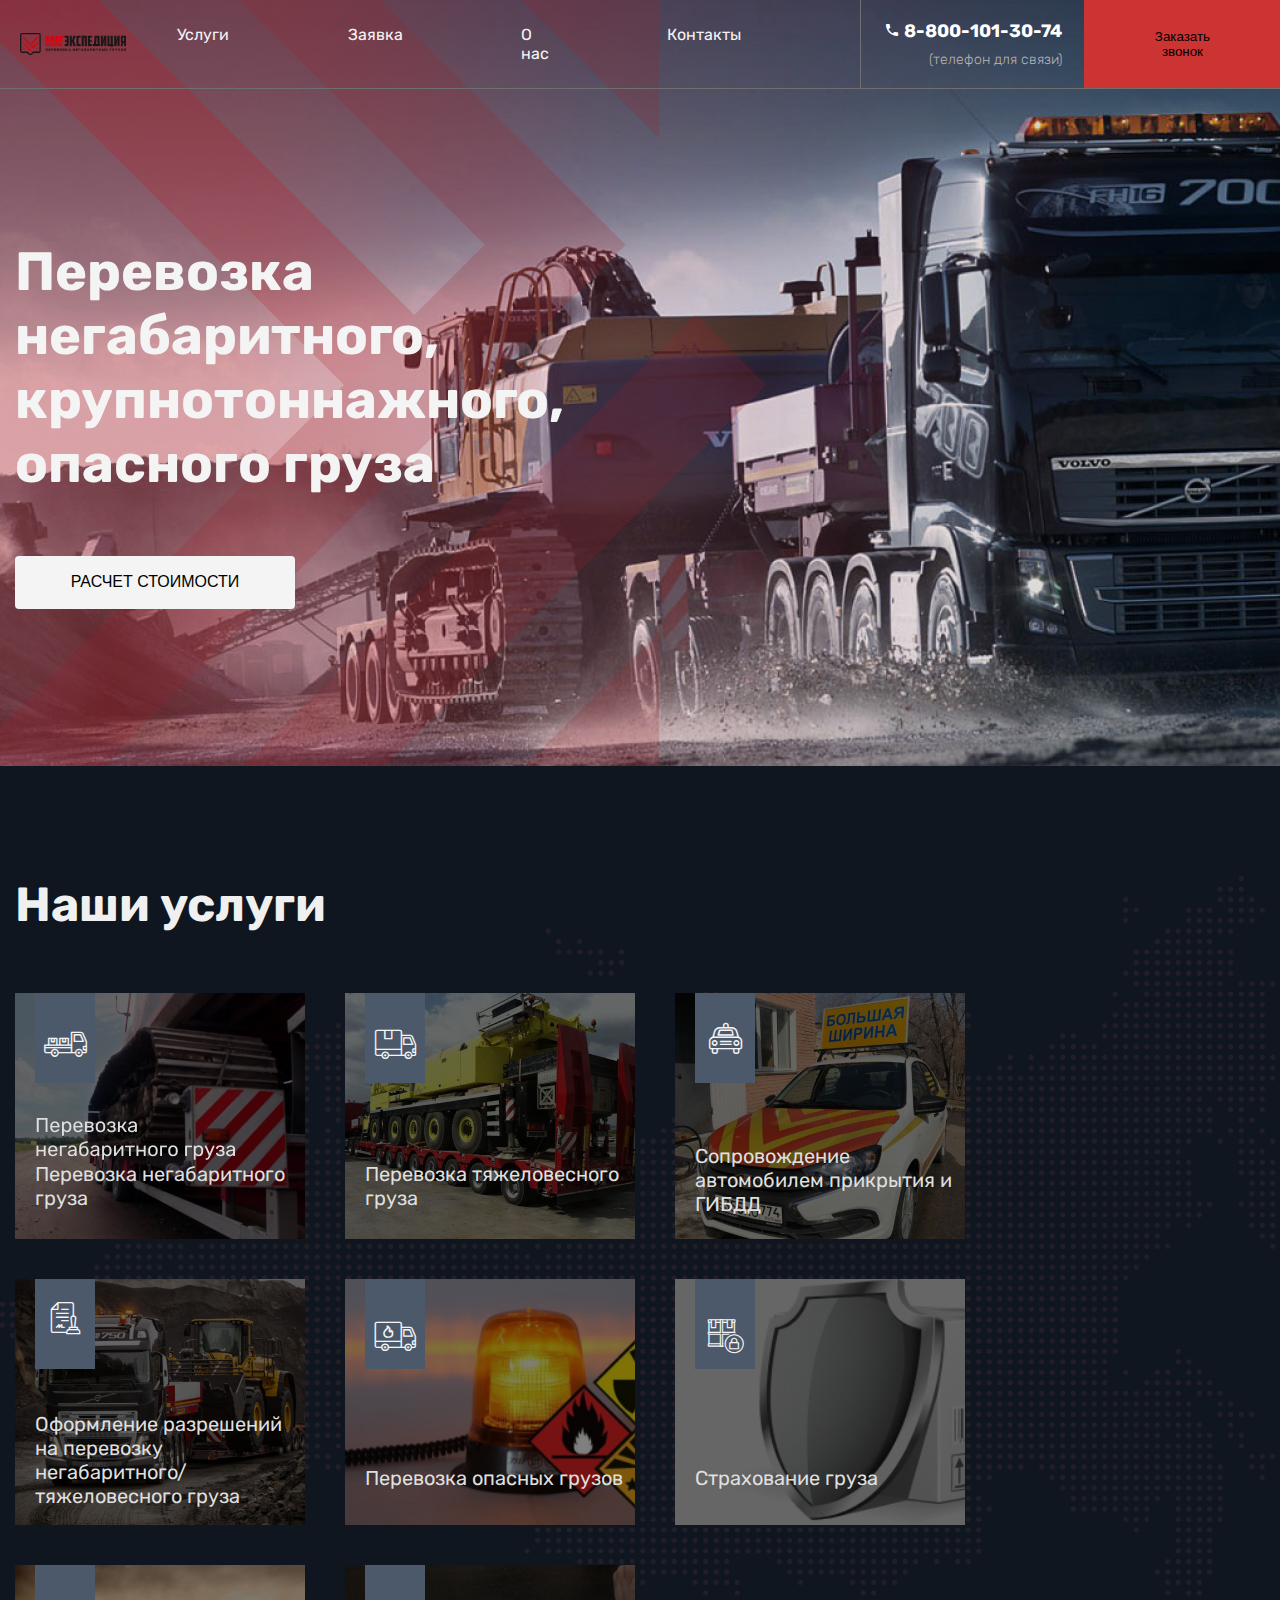
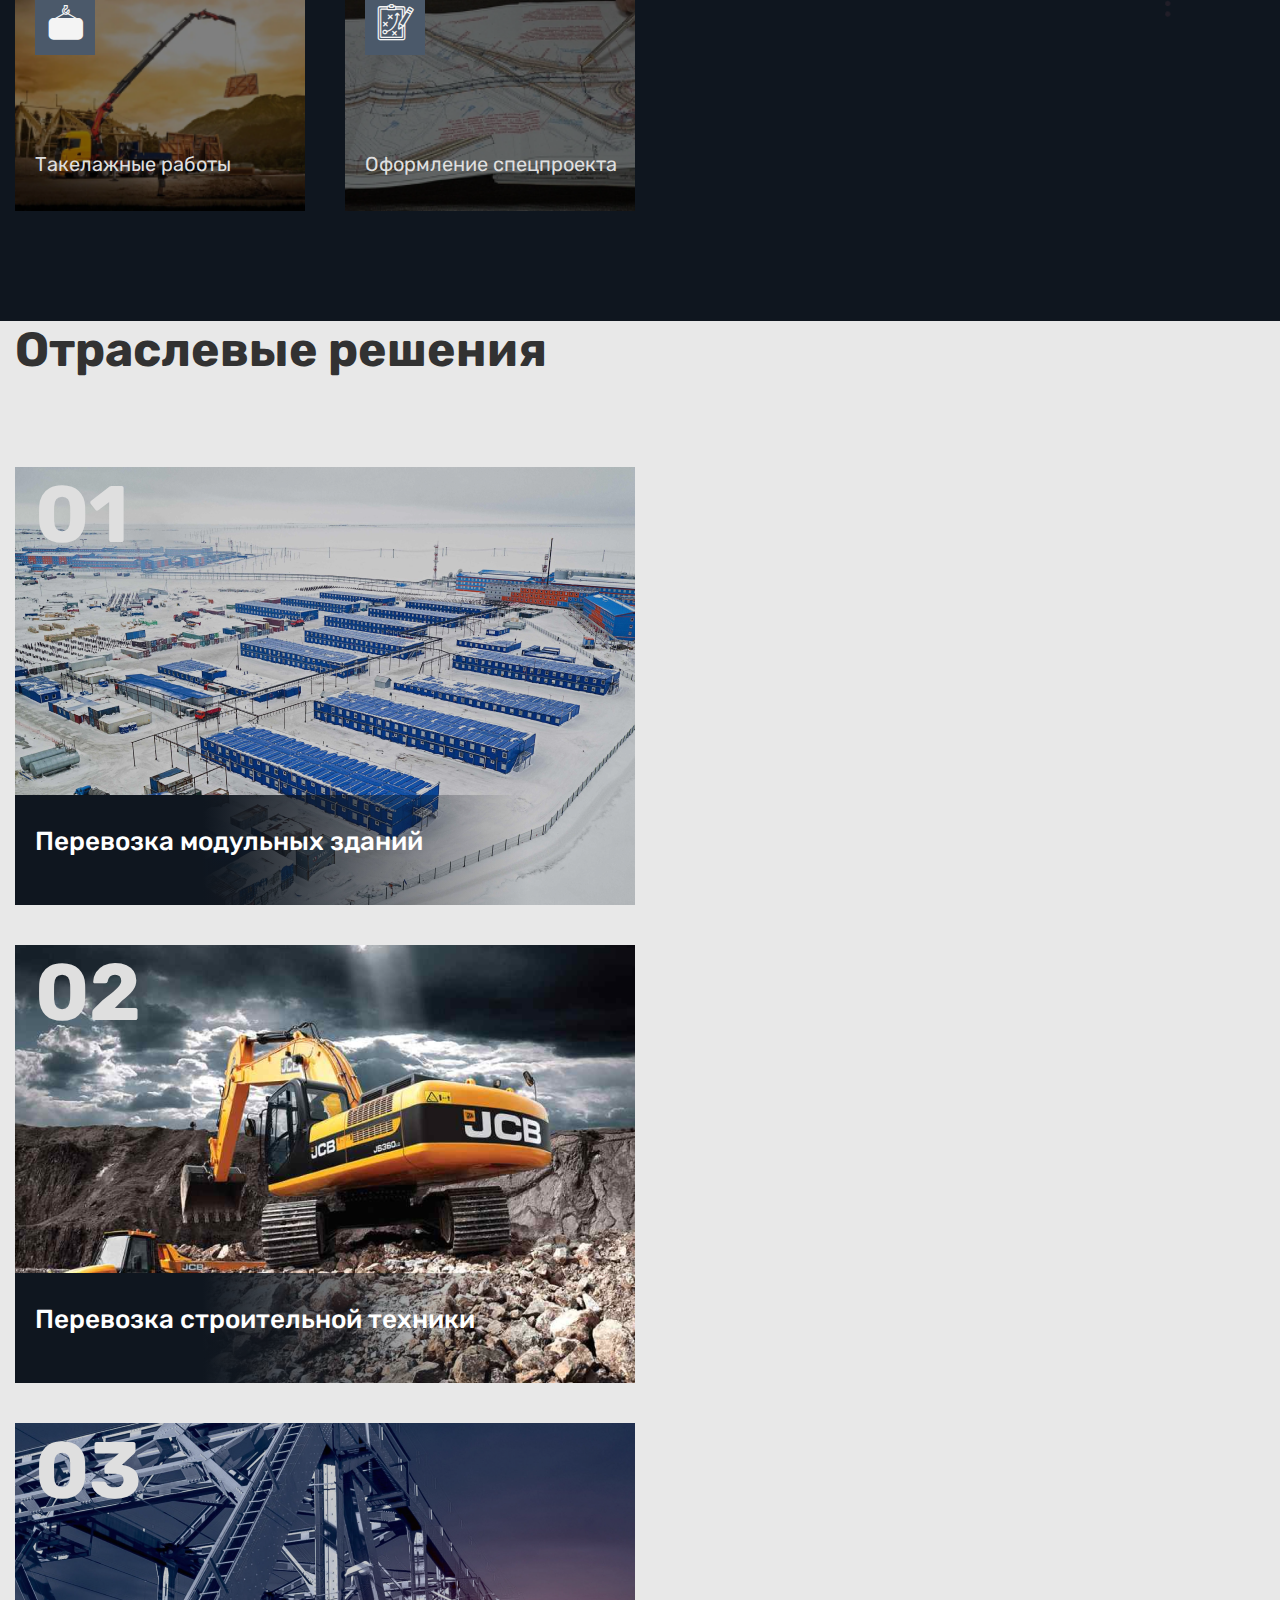
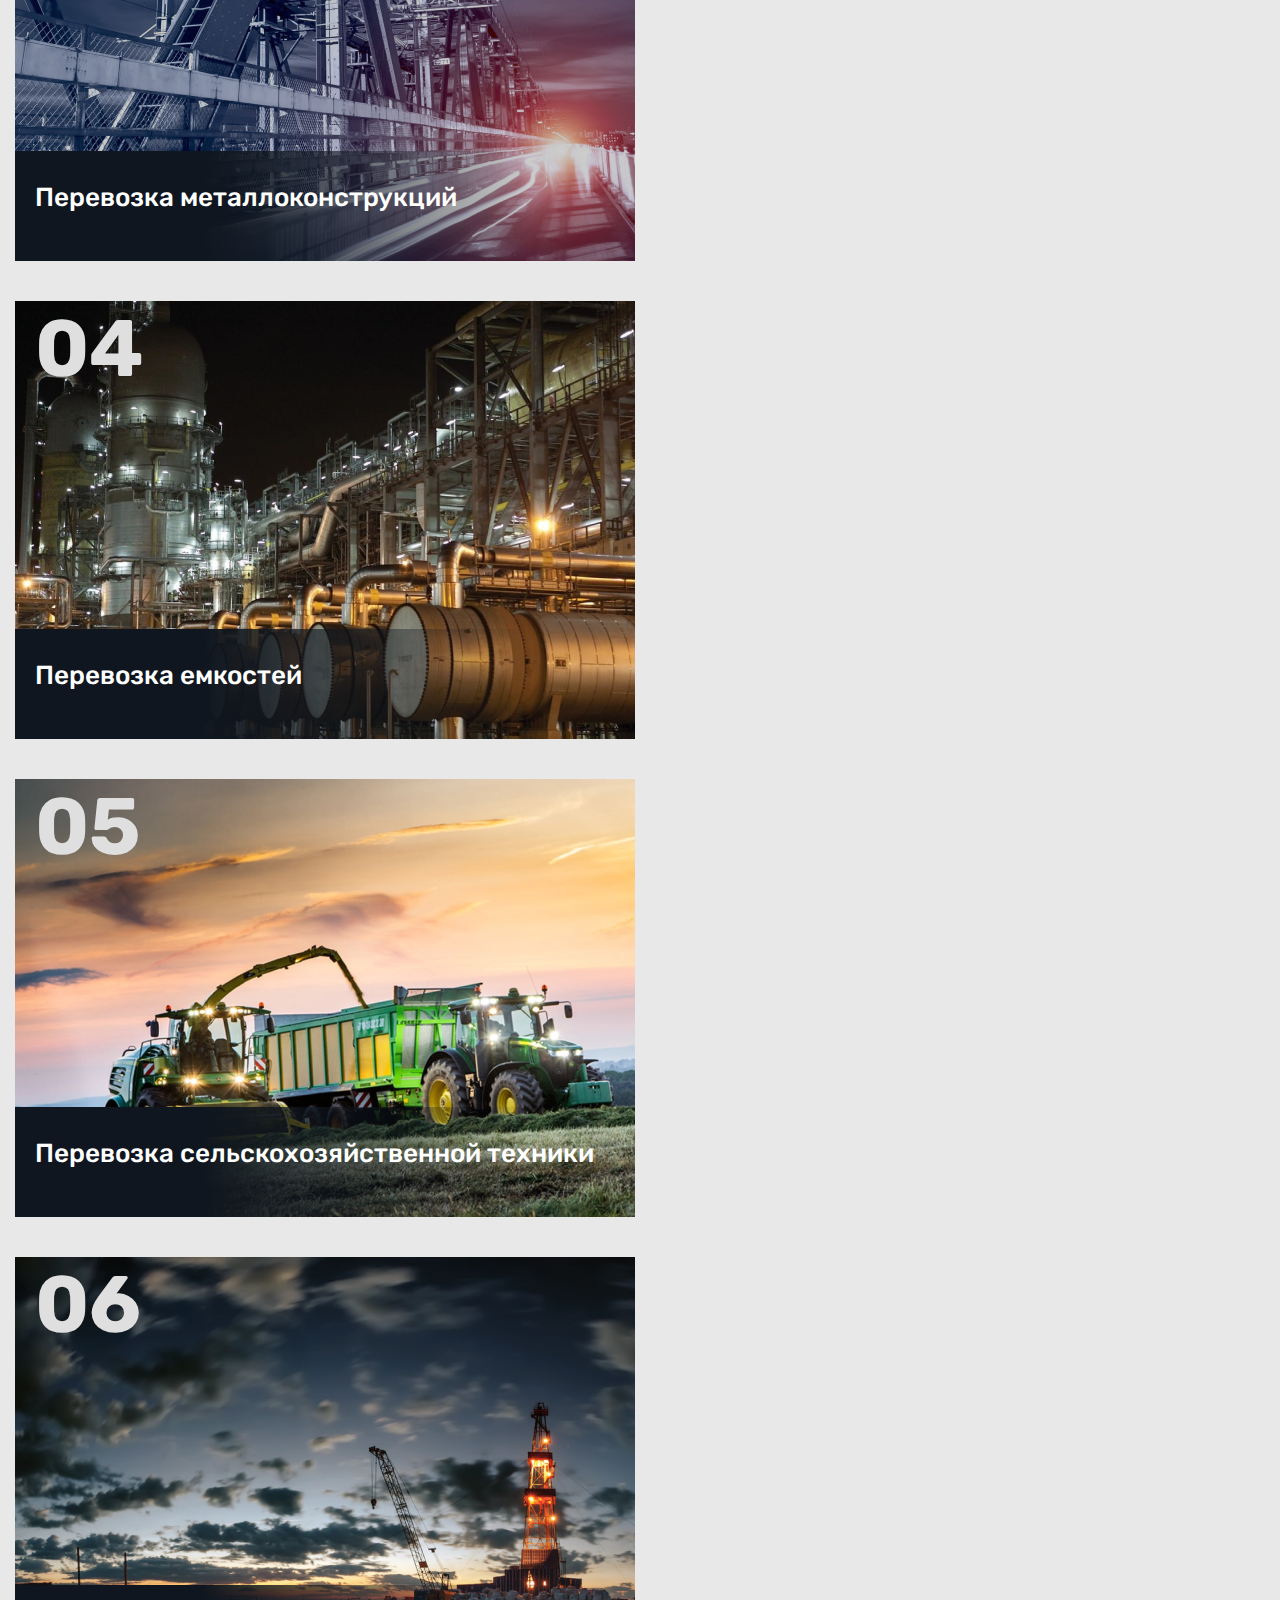
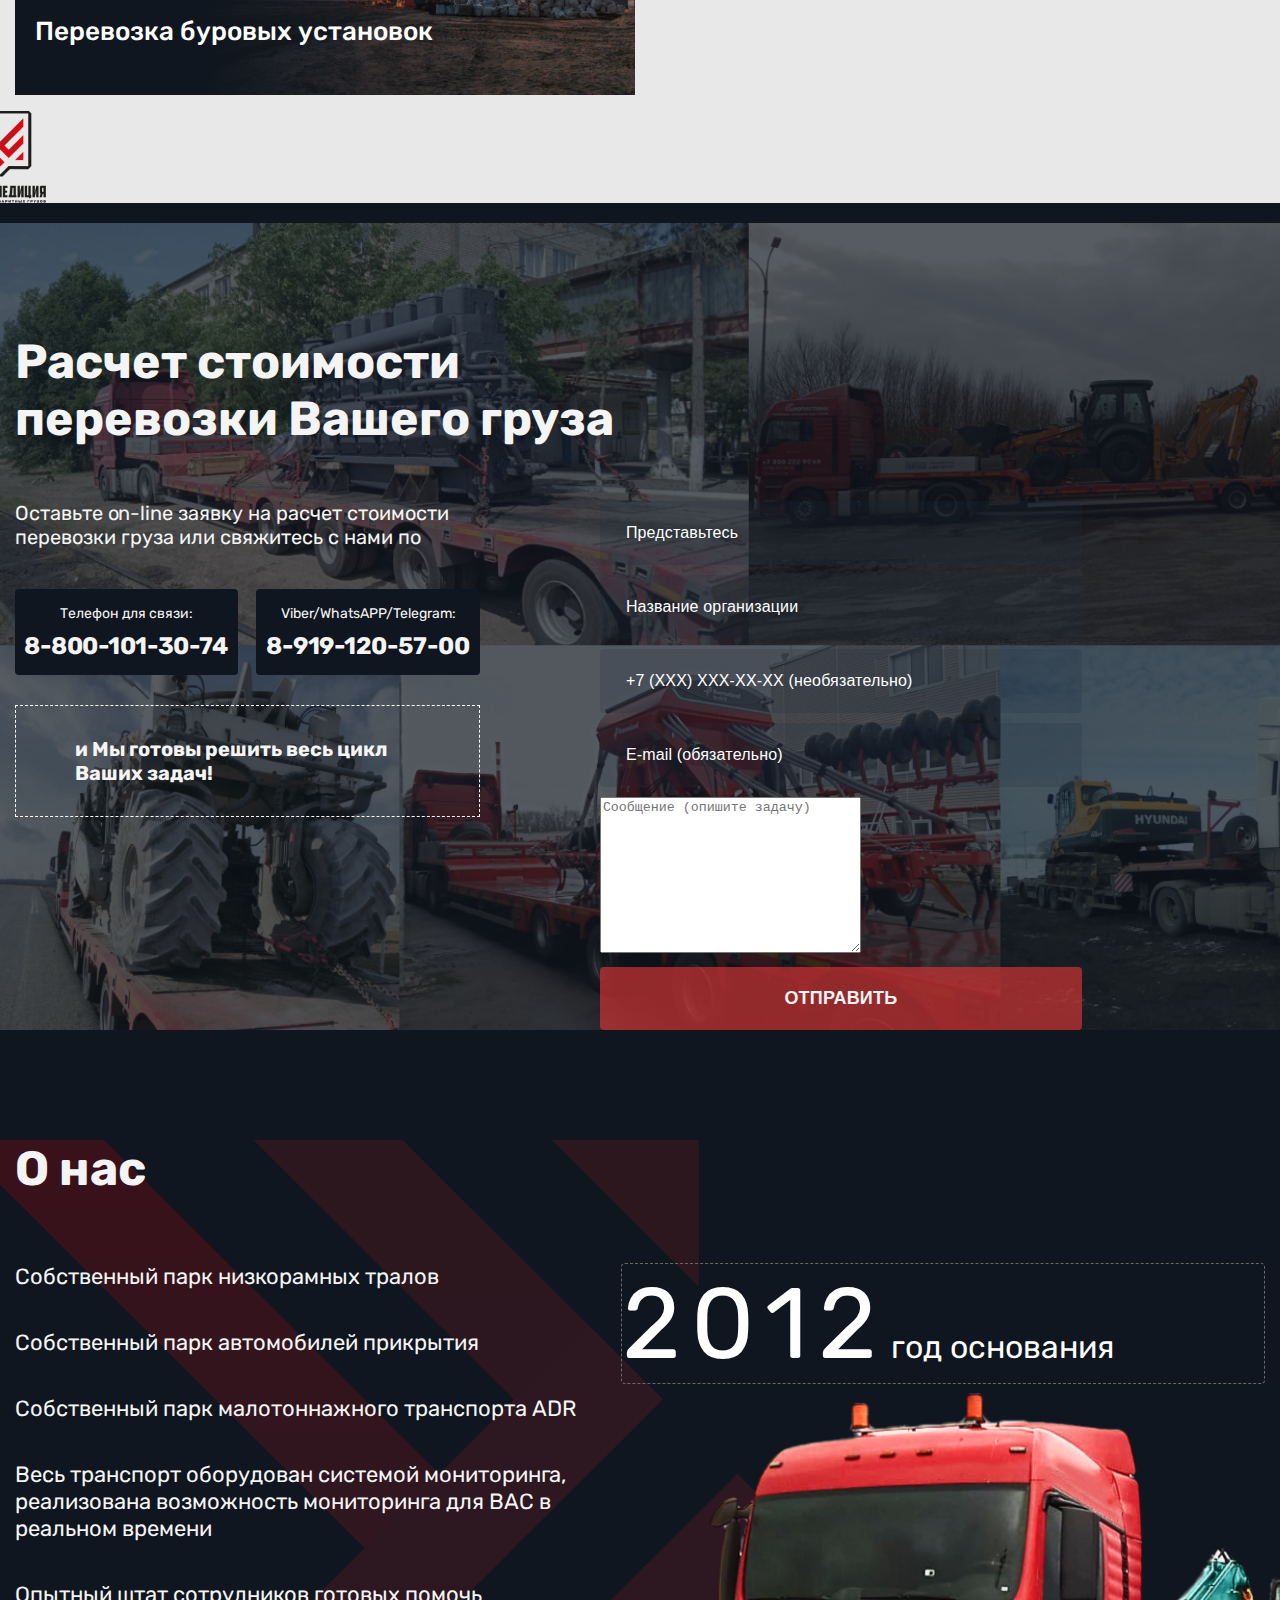
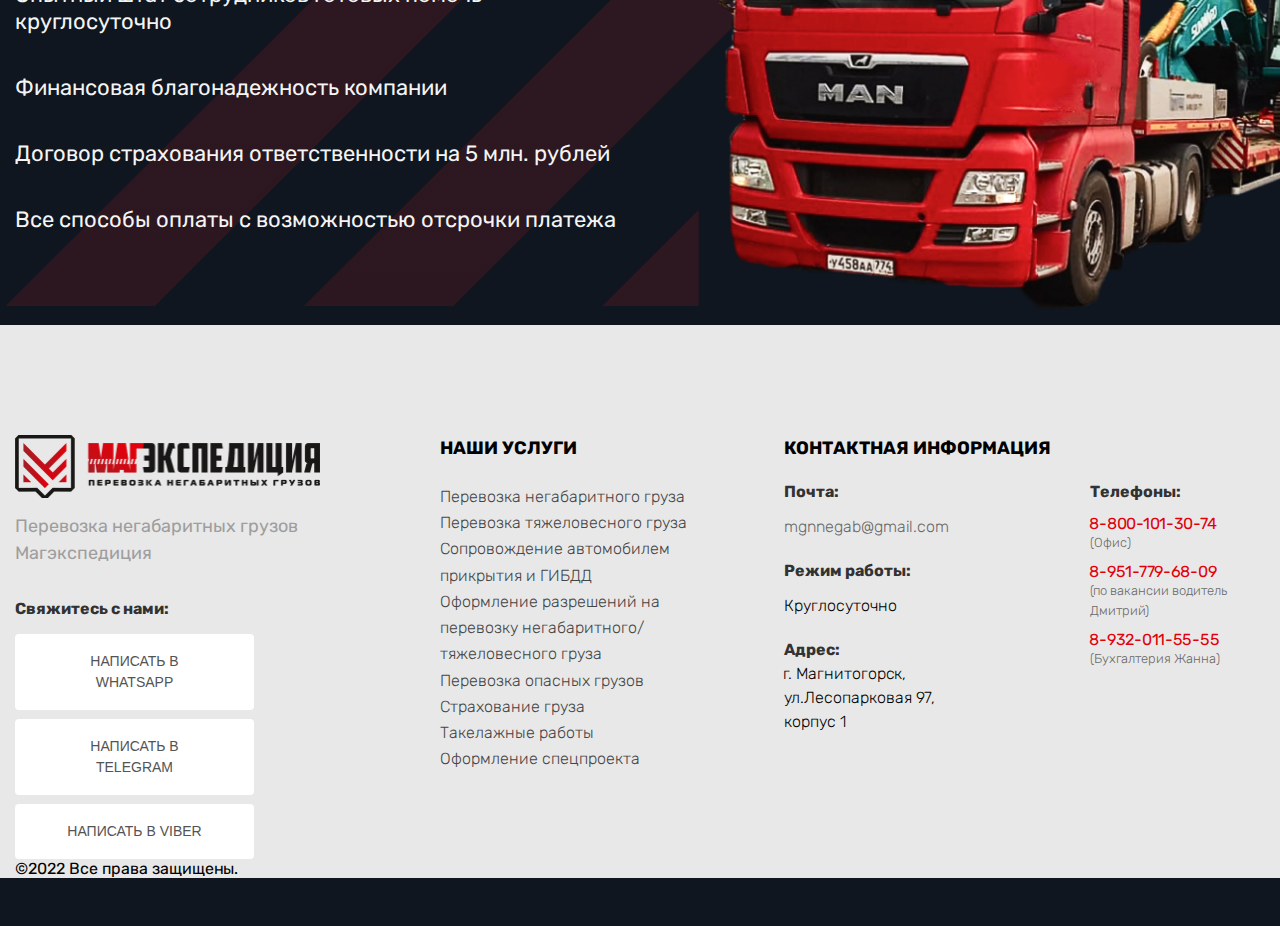
==== index.html @ 3a66a3f2 "add_project" ====
<!DOCTYPE html>
<html lang="en">

<head>
    <meta charset="UTF-8">
    <meta name="viewport" content="width=device-width, initial-scale=1.0">
    <title>Document</title>
    <link rel="stylesheet" href="./style.css">
</head>

<body>
    <header>
        <div class="header_main">
            <div class="header_main_left">
                <a class="header_logo" href="#"><img src="./assets/image/logo_track.png" alt="logo"></a>
                <div class="header_menu">
                    <ul>
                        <li><a href="#">Услуги</a></li>
                        <li><a href="#">Заявка</a></li>
                        <li><a href="#">О нас</a></li>
                        <li><a href="#">Контакты</a></li>
                    </ul>
                </div>

            </div>
            <div class="header_main_right">
                <div class="header_phone">
                    <a href="tel:8-800-101-30-74">
                        <i class="icon-phone"></i>
                        <span class="phone_number">8-800-101-30-74</span>
                    </a>
                    <a class="phone_text" href="tel:8-800-101-30-74">(телефон для связи)</a>
                </div>
                <button class="call_back">Заказать звонок</button>

            </div>
        </div>
    </header>
    <section class="transportation" style="background-image: url(./assets/image/expedition.png);">
        <div class="container">
            <div class="transportation_main">
                <h1 class="transportation—title">Перевозка негабаритного, крупнотоннажного, опасного груза</h1>
                <button class="cost_button">расчет стоимости</button>
            </div>
        </div>
    </section>

    <section class="service">
        <div class="container">
            <div class="service_main">
                <h2 class="service_title">Наши услуги</h2>
                <div class="our_services">
                    <div class="service_box" style="background-image: url(./assets/image/Rectangle332.png);">
                        <i class="icon-noun_cargo_truck service_icon"></i>
                        <span class="service_box_text">Перевозка негабаритного груза</span>
                    </div>
                    <div class="service_box" style="background-image: url(./assets/image/Rectangle334.png);">
                        <i class="icon-noun_delivery service_icon"></i>
                        <span class="service_box_text">Перевозка тяжеловесного груза</span>
                    </div>
                    <div class="service_box" style="background-image: url(./assets/image/Rectangle336.png);">
                        <i class="icon-noun_police service_icon"></i>
                        <span class="service_box_text">Сопровождение автомобилем прикрытия и ГИБДД</span>
                    </div>
                    <div class="service_box" style="background-image: url(./assets/image/Rectangle338.png);">
                        <i class="icon-noun_contract service_icon"></i>
                        <span class="service_box_text">Оформление разрешений на перевозку негабаритного/тяжеловесного
                            груза</span>
                    </div>
                    <div class="service_box" style="background-image: url(./assets/image/Rectangle340.png);">
                        <i class="icon-noun_delivery_2 service_icon"></i>
                        <span class="service_box_text">Перевозка опасных грузов</span>
                    </div>
                    <div class="service_box" style="background-image: url(./assets/image/Rectangle341.png);">
                        <i class="icon-noun_cargo_protection service_icon"></i>
                        <span class="service_box_text">Страхование груза</span>
                    </div>
                    <div class="service_box" style="background-image: url(./assets/image/Rectangle342.png);">
                        <i class="icon-noun_crane service_icon"></i>
                        <span class="service_box_text">Такелажные работы</span>
                    </div>
                    <div class="service_box" style="background-image: url(./assets/image/Rectangle343.png);">
                        <i class="icon-noun_planning service_icon"></i>
                        <span class="service_box_text">Оформление спецпроекта</span>
                    </div>
                </div>
            </div>
        </div>
    </section>

    <section class="industry">
        <div class="container">
            <div class="industry_main">
                <h2 class="industry_title">Отраслевые решения</h2>
                <div class="industry_box">
                    <div class="industry_img" style="background-image: url(./assets/image/modul_1.png);">
                        <strong>01</strong>
                        <span>Перевозка модульных зданий</span>
                    </div>
                    <div class="industry_img" style="background-image: url(./assets/image/modul_2.png);">
                        <strong>02</strong>
                        <span>Перевозка строительной техники</span>
                    </div>
                    <div class="industry_img" style="background-image: url(./assets/image/modul_3.png);">
                        <strong>03</strong>
                        <span>Перевозка металлоконструкций</span>
                    </div>
                    <div class="industry_img" style="background-image: url(./assets/image/modul_4.png);">
                        <strong>04</strong>
                        <span>Перевозка емкостей</span>
                    </div>
                    <div class="industry_img" style="background-image: url(./assets/image/modul_5.png);">
                        <strong>05</strong>
                        <span>Перевозка сельскохозяйственной техники</span>
                    </div>
                    <div class="industry_img" style="background-image: url(./assets/image/modul_6.png);">
                        <strong>06</strong>
                        <span>Перевозка буровых установок</span>
                    </div>
                </div>
                <a class="logo_small" href="#"><img src="./assets/image/logo_mini.png" alt="logo_mini"></a>
            </div>
        </div>
    </section>

    <section class="calculation" style="background-image: url(./assets/image/group_58.png);">
        <div class="container">
            <div class="calculation_box">
                <h2 class="calculation_title">Расчет стоимости перевозки Вашего груза</h2>
                <div class="calculation_box_info">
                    <div class="calculation_box_left">
                        <p>Оставьте on-line заявку на расчет стоимости перевозки груза или свяжитесь с нами по</p>
                        <div class="calculation_phone">
                            <div class="calculation_phone_box">
                                <a class="calculation_phone_title" href="tel:8-800-101-30-74">Телефон для связи:</a>
                                <a class="calculation_phone_number" href="tel:8-800-101-30-74">8-800-101-30-74</a>
                            </div>
                            <div class="calculation_phone_box">
                                <a class="calculation_phone_title"
                                    href="tel:8-919-120-57-00">Viber/WhatsAPP/Telegram:</a>
                                <a class="calculation_phone_number" href="tel:8-919-120-57-00">8-919-120-57-00</a>
                            </div>
                        </div>
                        <div class="ready">
                            <strong>и Мы готовы решить весь цикл Ваших задач!</strong>
                        </div>
                    </div>
                    <div class="calculation_box_right">
                        <div class="input_box">
                            <form action="">
                                <label for=""><input class="input_type" type="text" placeholder="Представьтесь"></label>
                                <label for=""><input class="input_type" type="text"
                                        placeholder="Название организации"></label>
                                <label for=""><input class="input_type" type="tel"
                                        placeholder="+7 (ХХХ) ХХХ-ХХ-ХХ (необязательно)"></label>
                                <label for=""><input class="input_type" type="email"
                                        placeholder="E-mail (обязательно)"></label>
                                <label for=""><textarea name="" id="" cols="30" rows="10"
                                        placeholder="Сообщение (опишите задачу)"></textarea></label>
                            </form>
                        </div>
                        <button class="send">Отправить</button>
                    </div>
                </div>
            </div>
        </div>
    </section>

    <section class="about">
        <div class="container">
            <div class="about_main">
                <h2>О нас</h2>
                <div class="about_box">
                    <div class="about_left">
                        <ul>
                            <li><span>Собственный парк низкорамных тралов</span></li>
                            <li><span>Собственный парк автомобилей прикрытия</span></li>
                            <li><span>Собственный парк малотоннажного транспорта ADR</span></li>
                            <li><span>Весь транспорт оборудован системой мониторинга, реализована возможность
                                    мониторинга для ВАС в реальном времени</span></li>
                            <li><span>Опытный штат сотрудников готовых помочь круглосуточно</span></li>
                            <li><span>Финансовая благонадежность компании </span></li>
                            <li><span>Договор страхования ответственности на 5 млн. рублей</span></li>
                            <li><span>Все способы оплаты с возможностью отсрочки платежа</span></li>
                        </ul>
                    </div>
                    <div class="about_right">
                        <div class="about_right_date">
                            <strong>2012</strong>
                            <span>год основания</span>
                        </div>
                        <img src="./assets/image/man.png" alt="man">
                    </div>
                </div>
            </div>
        </div>
    </section>

    <section></section>

    <footer>
        <div class="container">
            <div class="footer_main">
                <div class="footer_box">
                    <div class="contact_us">
                        <a class="footer_logo" href="#"><img src="./assets/image/footer_logo.png" alt="foot_logo"></a>
                        <span>Перевозка негабаритных грузов Магэкспедиция</span>
                        <div class="cont_but_box">
                            <h4>Свяжитесь с нами:</h4>
                            <div class="cont_but">
                                <button>Написать в WHATSAPP</button>
                                <button>Написать в TELEGRAM</button>
                                <button>НАПИСАТЬ В VIBER</button>
                            </div>

                        </div>
                    </div>
                    <div class="footer_service">
                        <h3>наши услуги</h3>
                        <div class="footer_service_list">
                            <ul>
                                <li><span>Перевозка негабаритного груза</span></li>
                                <li><span>Перевозка тяжеловесного груза</span></li>
                                <li><span>Сопровождение автомобилем прикрытия и ГИБДД</span></li>
                                <li><span>Оформление разрешений на перевозку негабаритного/тяжеловесного груза</span></li>
                                <li><span>Перевозка опасных грузов</span></li>
                                <li><span>Страхование груза</span></li>
                                <li><span>Такелажные работы</span></li>
                                <li><span>Оформление спецпроекта</span></li>
                            </ul>
                        </div>
                    </div>
                    <div class="contact_information">
                        <h3>контактная информация</h3>
                        <div class="contact_information_box">
                            <div class="contact_information_left">
                                <div class="cont_box">
                                    <h4>Почта:</h4>
                                    <a href="mailto:mgnnegab@gmail.com" target="_blank">mgnnegab@gmail.com</a>
                                </div>
                                <div class="cont_box">
                                    <h4>Режим работы:</h4>
                                    <span>Круглосуточно</span>
                                </div>
                                <div class="cont_box_last">
                                    <h4>Адрес:</h4>
                                    <span>г. Магнитогорск, ул.Лесопарковая 97, корпус 1</span>
                                </div>
                            </div>
                            <div class="contact_information_right">
                                <h4>Телефоны:</h4>
                                <div class="tel_number_box">
                                    <div class="tel_number">
                                        <a class="phone" href="tel:8-800-101-30-74">8-800-101-30-74</a>
                                        <a class="phone_title" href="tel:8-800-101-30-74">(Офис)</a>
                                    </div>
                                    <div class="tel_number">
                                        <a class="phone" href="tel:8-951-779-68-09">8-951-779-68-09</a>
                                        <a class="phone_title" href="tel:8-951-779-68-09">(по вакансии водитель Дмитрий)</a>
                                    </div>
                                    <div class="tel_number">
                                        <a class="phone" href="tel:8-932-011-55-55">8-932-011-55-55</a>
                                        <a class="phone_title" href="tel:8-932-011-55-55">(Бухгалтерия Жанна)</a>
                                    </div>
                                </div>
                            </div>
                        </div>
                    </div>
                </div>
                <span class="low">©2022 Все права защищены.</span>
            </div>

        </div>
    </footer>

</body>

</html>
---- style.css ----
@import url(./assets/font/font.css);
@import url(./assets/css/swiper-bundle.min.css);
@import url(./assets/css/normalize.css);
@import url(./assets/css/home.css);
@import url(./assets/css/header.css);
@import url(./assets/css/footer.css);
@import url(./assets/icon/style.css);
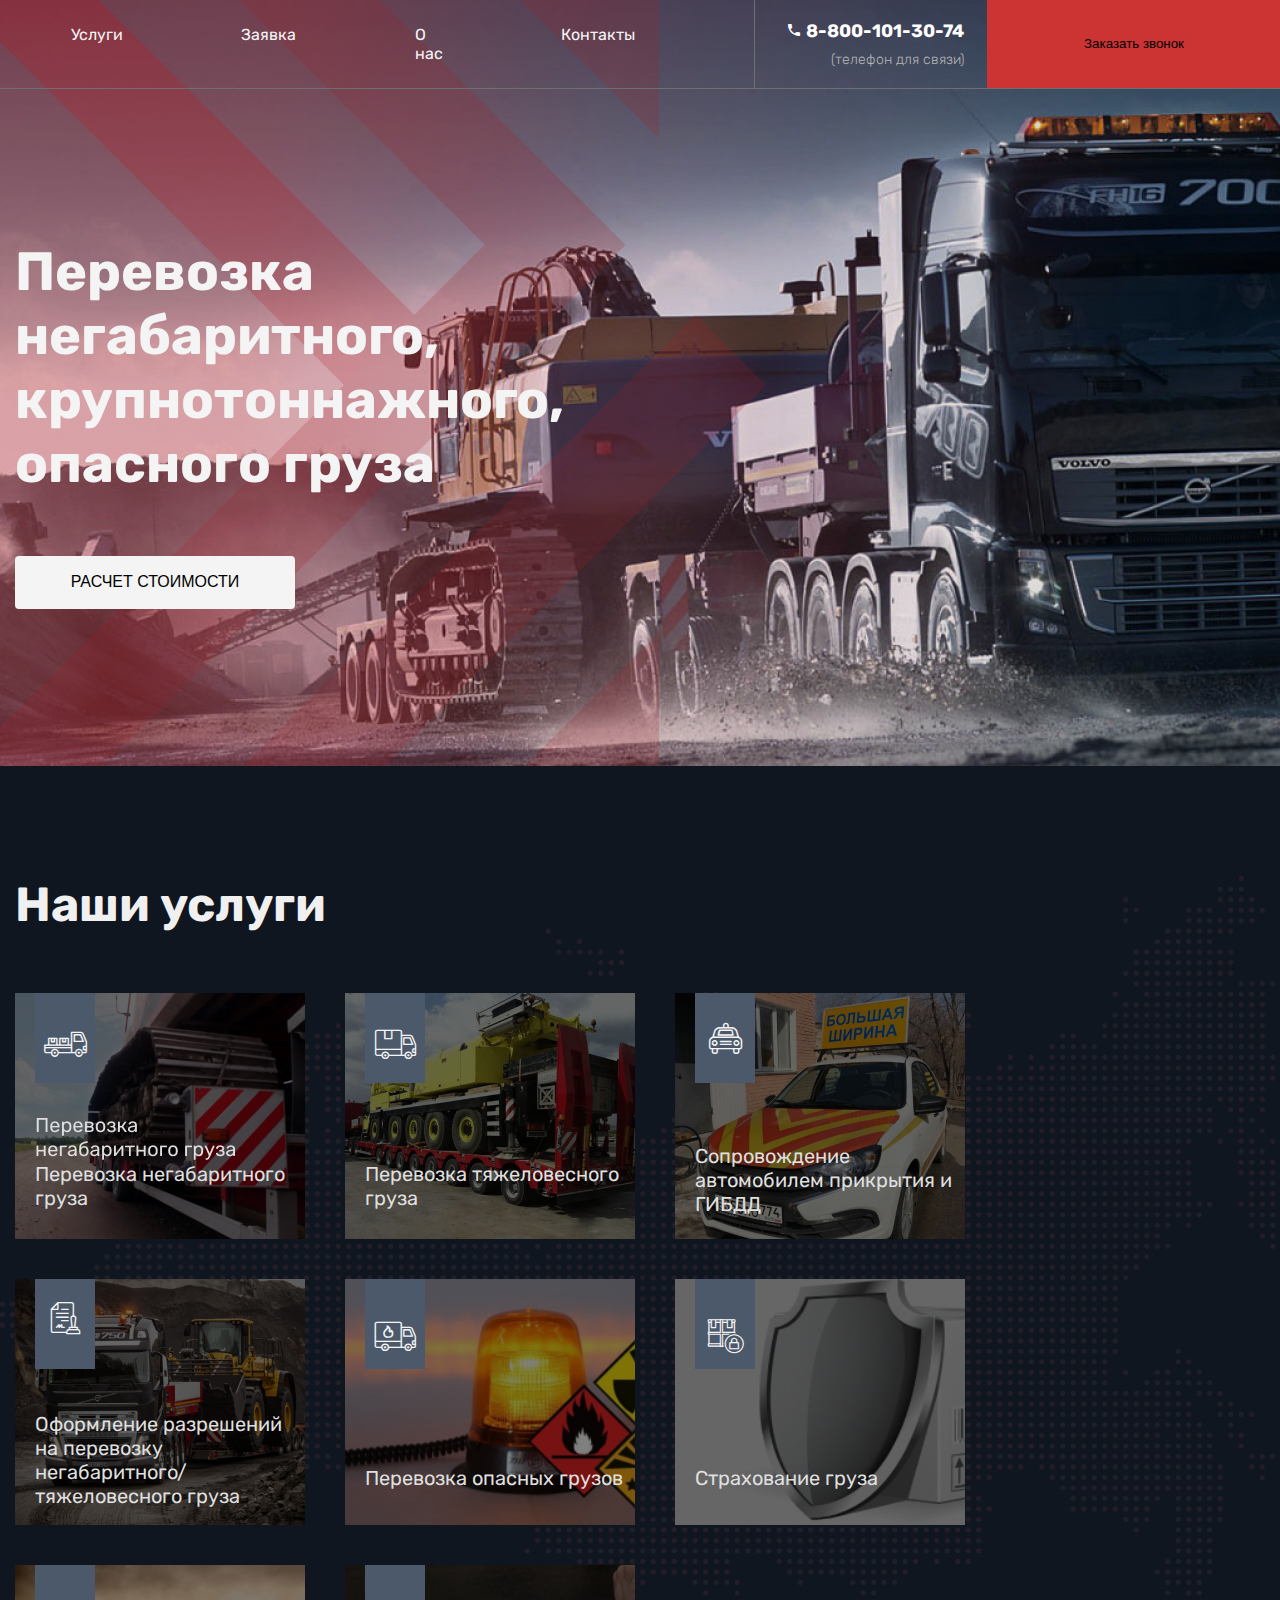
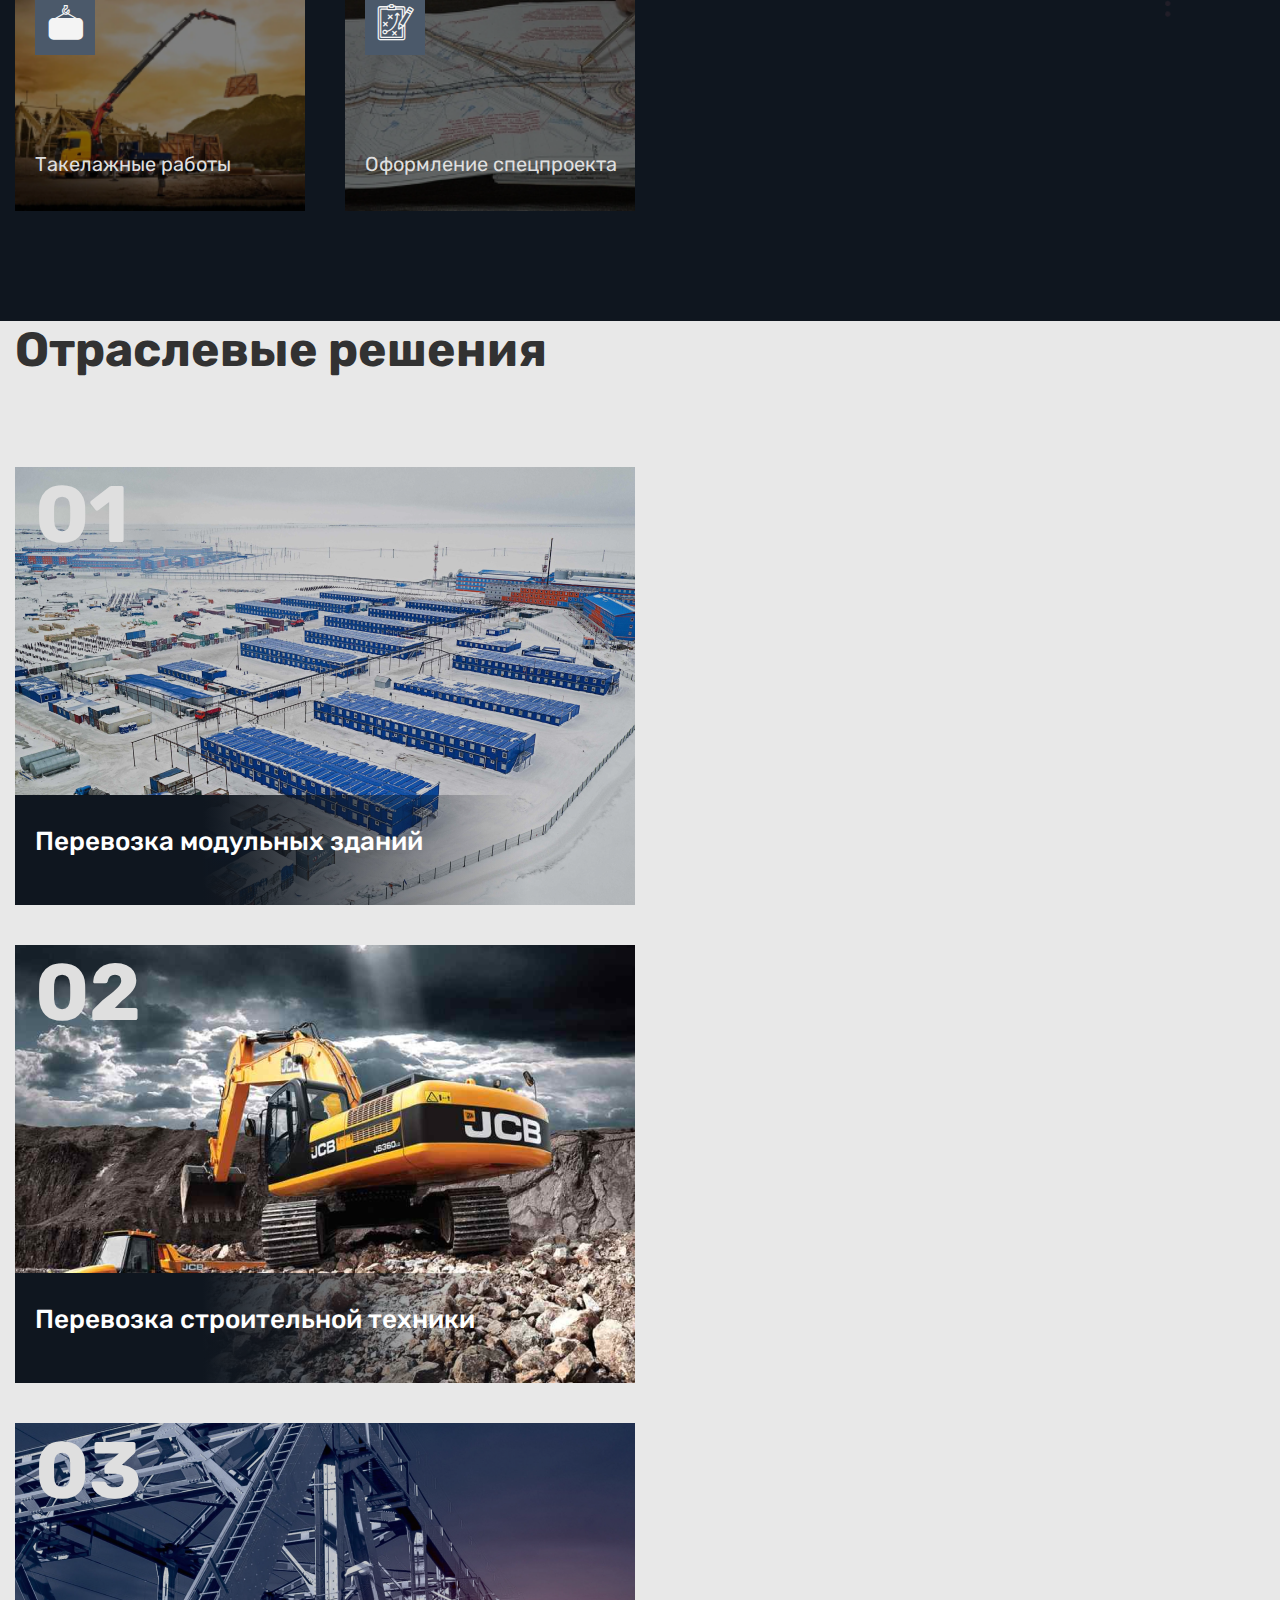
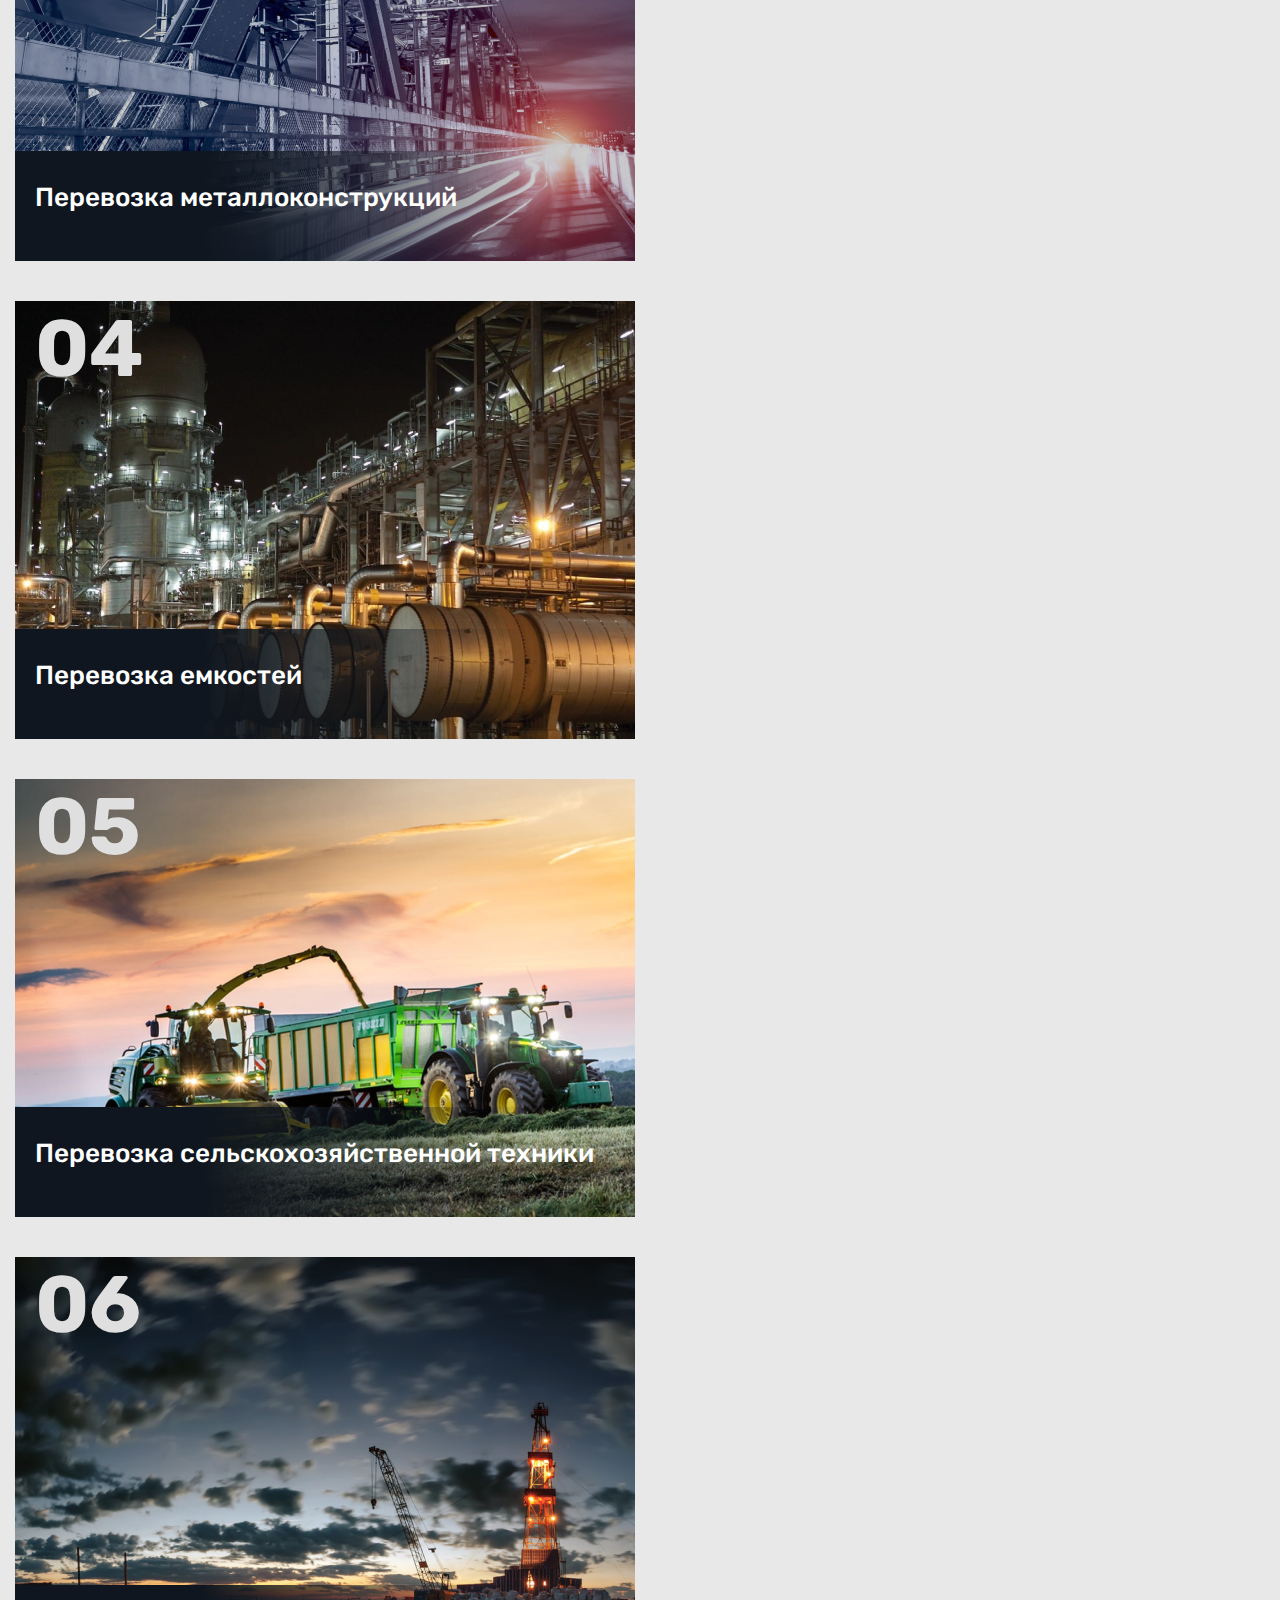
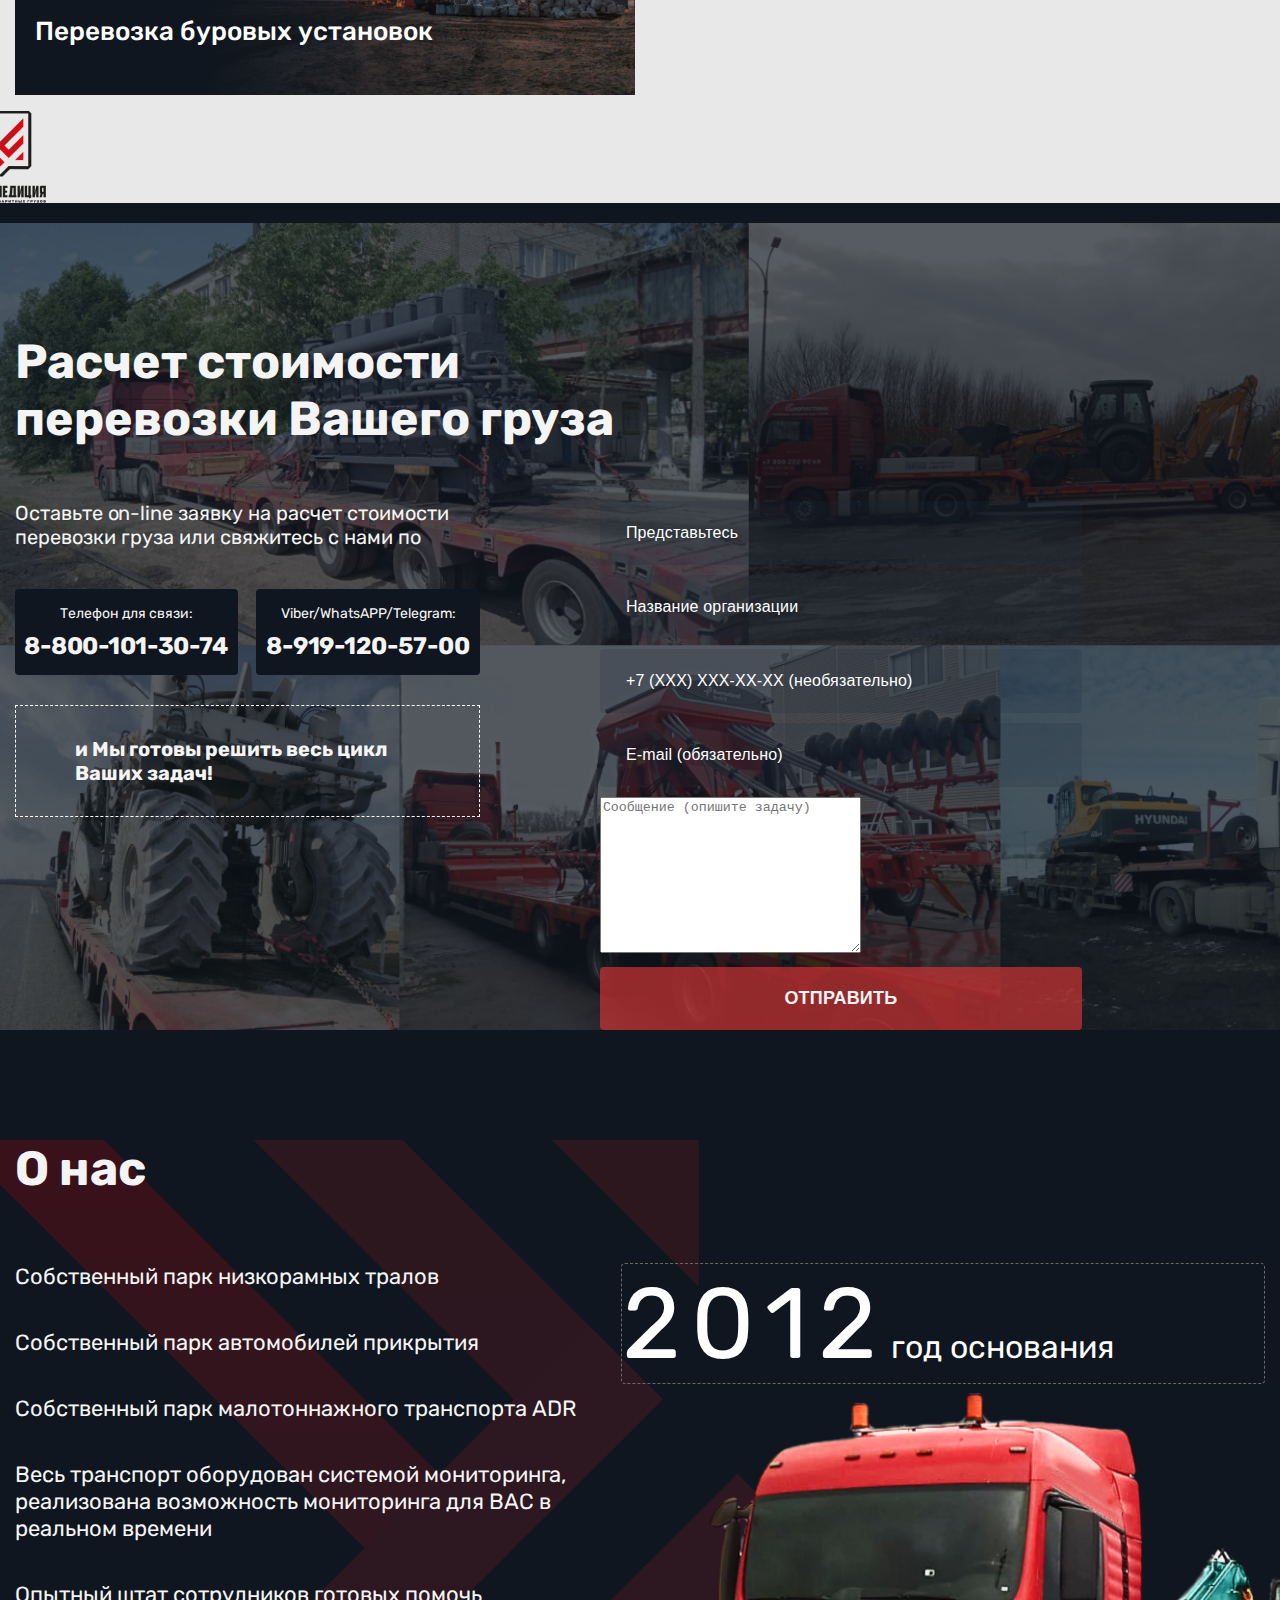
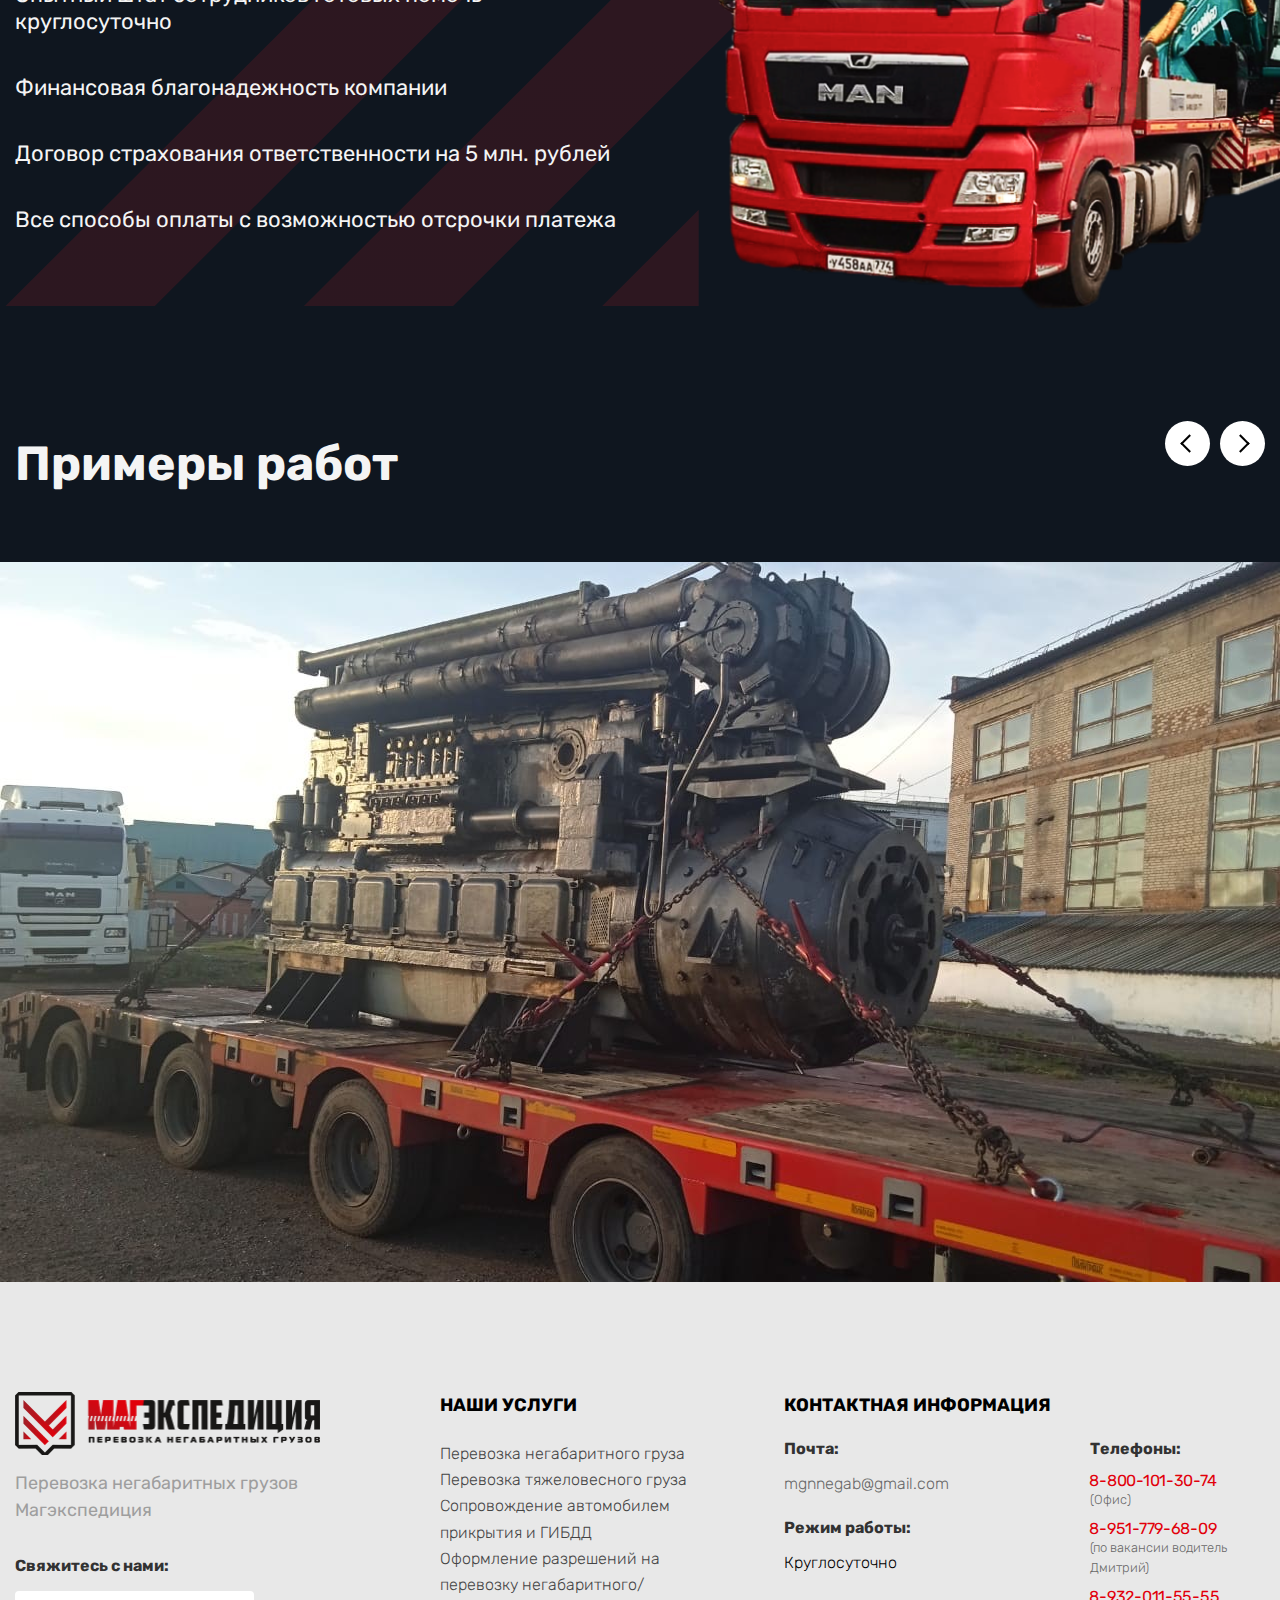
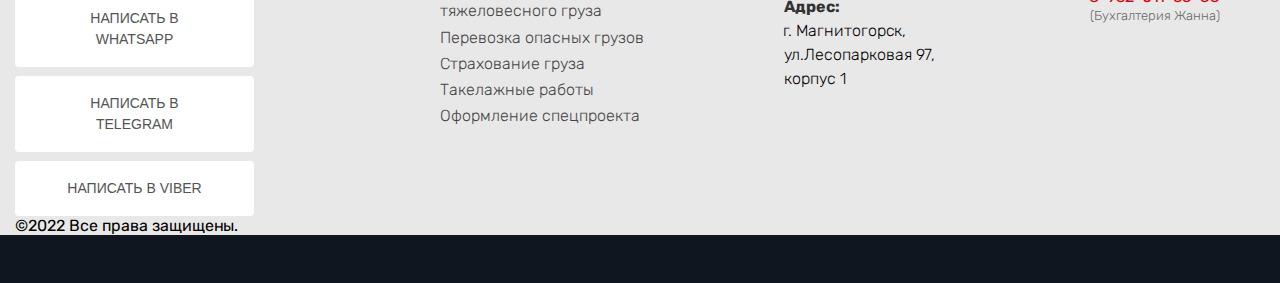
==== commit 74d7331c: "add-slide" ====
--- a/index.html
+++ b/index.html
@@ -196,7 +196,59 @@
         </div>
     </section>
 
-    <section></section>
+    <section>
+        <div class="container">
+            <div class="example-photo_title">
+                <h2>Примеры работ</h2>
+                <div class="example_arrows">
+                    <div class="example-button-prev swiper-button-prev"></div>
+                    <div class="example-button-next swiper-button-next"></div>
+                </div>
+            </div>
+        </div>
+        <div class="swiper picture-slider">
+            <div class="swiper-wrapper">
+               
+                <div class="swiper-slide">
+                    <div class="picture-gallery">
+                        <img src="./assets/image/image2.png" alt="image">
+                    </div>
+                </div>
+                <div class="swiper-slide">
+                    <div class="picture-gallery">
+                        <img src="./assets/image/image3.png" alt="image">
+                    </div>
+                </div>
+                <div class="swiper-slide">
+                    <div class="picture-gallery">
+                        <img src="./assets/image/image4.png" alt="image">
+                    </div>
+                </div>
+                <div class="swiper-slide">
+                    <div class="picture-gallery">
+                        <img src="./assets/image/image5.png" alt="image">
+                    </div>
+                </div>
+                <div class="swiper-slide">
+                    <div class="picture-gallery">
+                        <img src="./assets/image/image6.png" alt="image">
+                    </div>
+                </div>
+                <div class="swiper-slide">
+                    <div class="picture-gallery">
+                        <img src="./assets/image/image7.png" alt="image">
+                    </div>
+                </div>
+                <div class="swiper-slide">
+                    <div class="picture-gallery">
+                        <img src="./assets/image/image8.png" alt="image">
+                    </div>
+                </div>
+               
+            </div>
+
+        </div>
+    </section>
 
     <footer>
         <div class="container">
@@ -273,6 +325,9 @@
         </div>
     </footer>
 
+<script src="./assets/js/swiper-bundle.min.js"></script>
+
+<script src="./assets/js/script.js"></script>
 </body>
 
 </html>